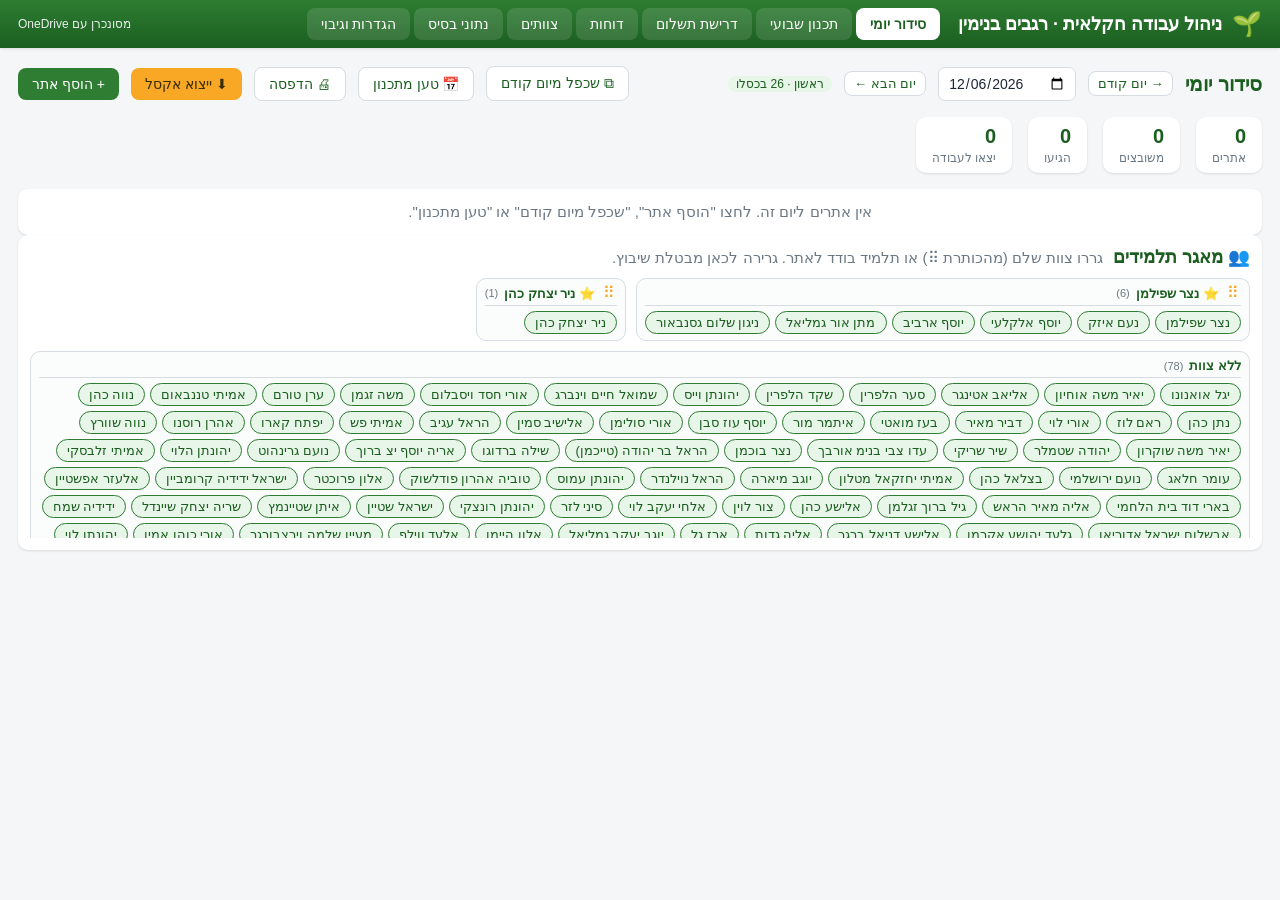
==== ניהול-חקלאות/index.html @ 9b1a7ad8 "Initial commit" ====
<!DOCTYPE html>
<html lang="he" dir="rtl">
<head>
  <meta charset="UTF-8" />
  <meta name="viewport" content="width=device-width, initial-scale=1.0" />
  <title>ניהול עבודה חקלאית — רגבים בנימין</title>
  <link rel="stylesheet" href="styles.css?v=5" />
</head>
<body>
  <header class="topbar no-print">
    <div class="brand">
      <span class="logo">🌱</span>
      <h1>ניהול עבודה חקלאית · רגבים בנימין</h1>
    </div>
    <nav class="tabs" id="tabs">
      <button data-tab="daily" class="active">סידור יומי</button>
      <button data-tab="weekly">תכנון שבועי</button>
      <button data-tab="billing">דרישת תשלום</button>
      <button data-tab="reports">דוחות</button>
      <button data-tab="teams">צוותים</button>
      <button data-tab="base">נתוני בסיס</button>
      <button data-tab="settings">הגדרות וגיבוי</button>
    </nav>
    <div class="status"><span id="saveStatus">נשמר מקומית</span></div>
  </header>

  <main id="view"></main>

  <!-- ספריות ומודולים (סקריפטים קלאסיים — עובד מ-file://) -->
  <script src="vendor/xlsx.full.min.js"></script>
  <script src="js/seed-data.js?v=5"></script>
  <script src="js/util.js?v=5"></script>
  <script src="js/store.js?v=5"></script>
  <script src="js/importExcel.js?v=5"></script>
  <script src="js/base.js?v=5"></script>
  <script src="js/weekly.js?v=5"></script>
  <script src="js/daily.js?v=5"></script>
  <script src="js/billing.js?v=5"></script>
  <script src="js/reports.js?v=5"></script>
  <script src="js/teams.js?v=5"></script>
  <script src="js/settings.js?v=5"></script>
  <script src="js/app.js?v=5"></script>
</body>
</html>
---- ניהול-חקלאות/styles.css ----
/* styles.css — עיצוב RTL לאפליקציית ניהול חקלאות */
:root {
  --green: #2e7d32;
  --green-dark: #1b5e20;
  --green-light: #e8f5e9;
  --accent: #f9a825;
  --bg: #f4f6f8;
  --card: #ffffff;
  --border: #d6dce1;
  --text: #1c2733;
  --muted: #6b7884;
  --danger: #c62828;
  --radius: 10px;
  --shadow: 0 1px 3px rgba(0,0,0,.08), 0 1px 2px rgba(0,0,0,.04);
}

* { box-sizing: border-box; }
html, body { margin: 0; padding: 0; }
body {
  font-family: "Segoe UI", "Rubik", Arial, sans-serif;
  background: var(--bg);
  color: var(--text);
  font-size: 15px;
  direction: rtl;
}

/* ---------- סרגל עליון ---------- */
.topbar {
  background: linear-gradient(180deg, var(--green), var(--green-dark));
  color: #fff;
  padding: 8px 18px;
  display: flex;
  align-items: center;
  gap: 18px;
  flex-wrap: wrap;
  box-shadow: var(--shadow);
}
.brand { display: flex; align-items: center; gap: 10px; }
.brand h1 { font-size: 18px; margin: 0; font-weight: 600; }
.logo { font-size: 24px; }
.tabs { display: flex; gap: 4px; flex: 1; flex-wrap: wrap; }
.tabs button {
  background: rgba(255,255,255,.12);
  color: #fff; border: 0; padding: 8px 14px;
  border-radius: 8px; cursor: pointer; font-size: 14px; font-family: inherit;
  transition: background .15s;
}
.tabs button:hover { background: rgba(255,255,255,.25); }
.tabs button.active { background: #fff; color: var(--green-dark); font-weight: 600; }
.status { font-size: 12px; opacity: .9; }

/* ---------- אזור תוכן ---------- */
main { padding: 18px; max-width: 1400px; margin: 0 auto; }
.page-head {
  display: flex; align-items: center; gap: 12px; flex-wrap: wrap; margin-bottom: 16px;
}
.page-head h2 { margin: 0; font-size: 20px; color: var(--green-dark); }
.spacer { flex: 1; }

/* ---------- כפתורים ---------- */
.btn {
  background: var(--green); color: #fff; border: 0; padding: 8px 14px;
  border-radius: 8px; cursor: pointer; font-size: 14px; font-family: inherit;
  display: inline-flex; align-items: center; gap: 6px; transition: filter .15s;
}
.btn:hover { filter: brightness(1.08); }
.btn.secondary { background: #fff; color: var(--green-dark); border: 1px solid var(--border); }
.btn.accent { background: var(--accent); color: #3a2e00; }
.btn.danger { background: #fff; color: var(--danger); border: 1px solid var(--danger); }
.btn.small { padding: 4px 9px; font-size: 13px; }
.btn:disabled { opacity: .5; cursor: not-allowed; }

/* ---------- טפסים ---------- */
input, select, textarea {
  font-family: inherit; font-size: 14px; padding: 7px 9px;
  border: 1px solid var(--border); border-radius: 7px; background: #fff; color: var(--text);
}
input:focus, select:focus, textarea:focus { outline: 2px solid var(--green-light); border-color: var(--green); }
label { font-size: 13px; color: var(--muted); display: block; margin-bottom: 3px; }
.field { margin-bottom: 10px; }
.row { display: flex; gap: 12px; flex-wrap: wrap; }
.row > .field { flex: 1; min-width: 140px; }

/* ---------- טבלאות ---------- */
table.grid { width: 100%; border-collapse: collapse; background: var(--card); border-radius: var(--radius); overflow: hidden; box-shadow: var(--shadow); }
table.grid th, table.grid td { padding: 8px 10px; border-bottom: 1px solid var(--border); text-align: right; }
table.grid th { background: var(--green-light); color: var(--green-dark); font-weight: 600; font-size: 13px; }
table.grid tr:hover td { background: #fafdfb; }
table.grid td.actions { white-space: nowrap; text-align: left; }
.muted { color: var(--muted); }
.center { text-align: center; }
.empty { padding: 30px; text-align: center; color: var(--muted); }

/* ---------- כרטיסים ---------- */
.card { background: var(--card); border-radius: var(--radius); box-shadow: var(--shadow); padding: 14px; }

/* ---------- תת-טאבים ---------- */
.subtabs { display: flex; gap: 6px; margin-bottom: 14px; flex-wrap: wrap; }
.subtabs button { background: #fff; border: 1px solid var(--border); padding: 7px 14px; border-radius: 20px; cursor: pointer; font-family: inherit; font-size: 14px; }
.subtabs button.active { background: var(--green); color: #fff; border-color: var(--green); }

/* ---------- מסך סידור יומי ---------- */
.day-board { display: flex; gap: 12px; overflow-x: auto; padding-bottom: 10px; align-items: flex-start; }
.site-card { background: var(--card); border-radius: var(--radius); box-shadow: var(--shadow); width: 270px; min-width: 270px; display: flex; flex-direction: column; border-top: 4px solid var(--green); }
.site-card .sc-head { padding: 10px; border-bottom: 1px solid var(--border); }
.site-card .sc-head h3 { margin: 0 0 6px; font-size: 16px; color: var(--green-dark); }
.site-card .sc-meta { font-size: 12px; color: var(--muted); line-height: 1.5; }
.site-card .sc-body { padding: 10px; }
.site-card .sc-students { list-style: none; margin: 6px 0; padding: 0; }
.site-card .sc-students li { display: flex; align-items: center; gap: 6px; padding: 4px 6px; border-radius: 6px; font-size: 13px; }
.site-card .sc-students li:hover { background: var(--green-light); }
.site-card .sc-students li.duty { background: #fff8e1; }
.site-card .sc-foot { margin-top: auto; padding: 8px 10px; border-top: 1px solid var(--border); font-size: 12px; background: #fafafa; border-radius: 0 0 var(--radius) var(--radius); }
.chk { display: inline-flex; gap: 3px; align-items: center; }
.pool { background: var(--card); border-radius: var(--radius); box-shadow: var(--shadow); padding: 12px; margin-bottom: 14px; }
.pool .chips { display: flex; flex-wrap: wrap; gap: 6px; margin-top: 8px; max-height: 160px; overflow-y: auto; }
.chip { background: var(--green-light); border: 1px solid var(--green); color: var(--green-dark); border-radius: 16px; padding: 3px 10px; font-size: 13px; cursor: grab; user-select: none; }
.chip.assigned { opacity: .35; }
.chip:active { cursor: grabbing; }

/* מאגר תלמידים מחולק לצוותים */
.pool { position: sticky; bottom: 0; }
.pool.drag-over { outline: 2px dashed var(--accent); outline-offset: -4px; }
.pool-groups { display: flex; flex-wrap: wrap; gap: 10px; margin-top: 10px; max-height: 260px; overflow-y: auto; }
.pool-group { border: 1px solid var(--border); border-radius: 10px; padding: 6px 8px; background: #fafdfb; min-width: 150px; }
.pg-head { display: flex; align-items: center; gap: 6px; margin-bottom: 5px; padding-bottom: 4px; border-bottom: 1px solid var(--border); }
.pg-head.all-assigned .pg-title { opacity: .45; }
.pg-title { font-weight: 600; color: var(--green-dark); font-size: 13px; }
.grip { cursor: grab; color: var(--accent); font-size: 16px; line-height: 1; padding: 0 2px; }
.grip:active { cursor: grabbing; }
.pg-chips { display: flex; flex-wrap: wrap; gap: 5px; }

/* הדגשת כרטיס אתר בזמן גרירה מעליו */
.site-card.drag-over { outline: 2px dashed var(--green); outline-offset: -3px; }
/* ראש צוות בתוך כרטיס אתר */
.site-card .sc-students li.leader { background: #fff8e1; font-weight: 600; }
.site-card .sc-students li[draggable] { cursor: grab; }
.tag { display: inline-block; background: var(--green-light); color: var(--green-dark); border-radius: 10px; padding: 1px 8px; font-size: 12px; }

/* ---------- תכנון שבועי ---------- */
.week-grid { display: grid; grid-template-columns: repeat(7, 1fr); gap: 8px; }
.week-day { background: var(--card); border-radius: var(--radius); box-shadow: var(--shadow); padding: 8px; min-height: 150px; display: flex; flex-direction: column; }
.week-day h4 { margin: 0 0 4px; font-size: 14px; color: var(--green-dark); }
.week-day .heb { font-size: 11px; color: var(--muted); margin-bottom: 6px; }
.plan-item { background: var(--green-light); border-radius: 6px; padding: 4px 6px; font-size: 12px; margin-bottom: 4px; position: relative; }
.plan-item .grp { font-weight: 700; color: var(--accent); }
.plan-item .x { position: absolute; left: 4px; top: 2px; cursor: pointer; color: var(--danger); font-size: 12px; }

/* ---------- סיכומים ---------- */
.totbar { display: flex; gap: 16px; flex-wrap: wrap; margin: 8px 0 16px; }
.totbar .t { background: var(--card); border-radius: var(--radius); box-shadow: var(--shadow); padding: 8px 16px; }
.totbar .t b { font-size: 20px; color: var(--green-dark); display: block; }
.totbar .t span { font-size: 12px; color: var(--muted); }

/* ---------- מודאל ---------- */
.modal-bg { position: fixed; inset: 0; background: rgba(0,0,0,.4); display: flex; align-items: center; justify-content: center; z-index: 100; }
.modal { background: #fff; border-radius: var(--radius); box-shadow: 0 10px 40px rgba(0,0,0,.3); width: min(560px, 92vw); max-height: 88vh; overflow-y: auto; }
.modal-head { padding: 14px 18px; border-bottom: 1px solid var(--border); display: flex; align-items: center; }
.modal-head h3 { margin: 0; font-size: 18px; color: var(--green-dark); }
.modal-head .x { margin-right: auto; cursor: pointer; font-size: 22px; color: var(--muted); background: none; border: 0; }
.modal-body { padding: 18px; }
.modal-foot { padding: 14px 18px; border-top: 1px solid var(--border); display: flex; gap: 8px; justify-content: flex-start; }

/* ---------- הדפסה ---------- */
@media print {
  .no-print, .topbar, .page-head .btn, .subtabs { display: none !important; }
  body { background: #fff; }
  main { padding: 0; max-width: 100%; }
  .day-board { display: flex; flex-wrap: wrap; overflow: visible; }
  .site-card { box-shadow: none; border: 1px solid #999; page-break-inside: avoid; width: 240px; min-width: 240px; }
  .week-grid { gap: 2px; }
  .week-day { box-shadow: none; border: 1px solid #999; }
  table.grid { box-shadow: none; }
  table.grid th, table.grid td { border: 1px solid #999; }
}
.print-only { display: none; }
@media print { .print-only { display: block; } }
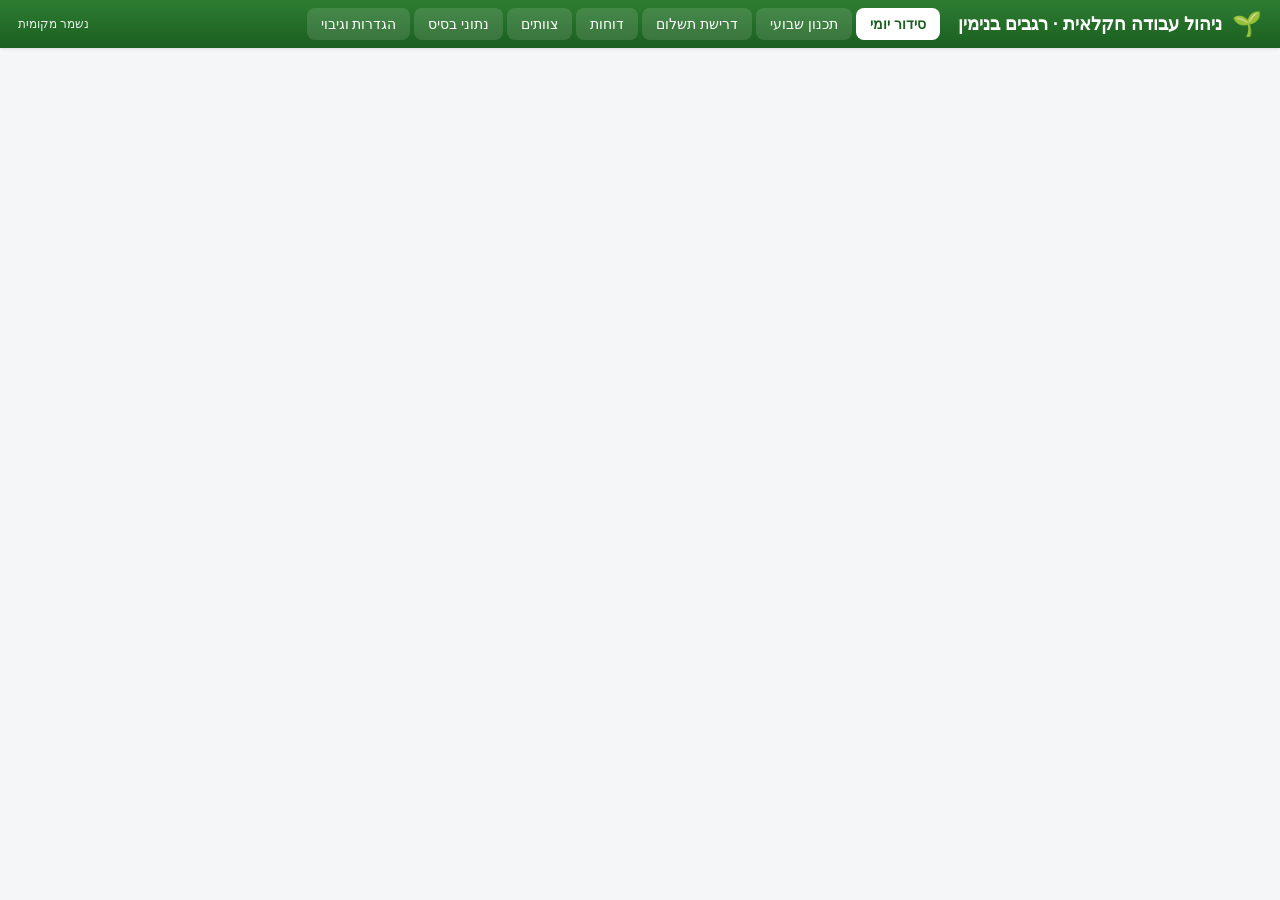
==== commit 738edd25: "Add grade-based background colors to students in daily view" ====
--- a/ניהול-חקלאות/index.html
+++ b/ניהול-חקלאות/index.html
@@ -4,7 +4,7 @@
   <meta charset="UTF-8" />
   <meta name="viewport" content="width=device-width, initial-scale=1.0" />
   <title>ניהול עבודה חקלאית — רגבים בנימין</title>
-  <link rel="stylesheet" href="styles.css?v=5" />
+  <link rel="stylesheet" href="styles.css?v=6" />
 </head>
 <body>
   <header class="topbar no-print">
@@ -34,7 +34,7 @@
   <script src="js/importExcel.js?v=5"></script>
   <script src="js/base.js?v=5"></script>
   <script src="js/weekly.js?v=5"></script>
-  <script src="js/daily.js?v=5"></script>
+  <script src="js/daily.js?v=6"></script>
   <script src="js/billing.js?v=5"></script>
   <script src="js/reports.js?v=5"></script>
   <script src="js/teams.js?v=5"></script>
--- a/ניהול-חקלאות/styles.css
+++ b/ניהול-חקלאות/styles.css
@@ -110,6 +110,10 @@
 .site-card .sc-students li { display: flex; align-items: center; gap: 6px; padding: 4px 6px; border-radius: 6px; font-size: 13px; }
 .site-card .sc-students li:hover { background: var(--green-light); }
 .site-card .sc-students li.duty { background: #fff8e1; }
+.site-card .sc-students li.grade-9  { background: #fff3cd !important; }
+.site-card .sc-students li.grade-10 { background: #d1ecf1 !important; }
+.site-card .sc-students li.grade-11 { background: #d4edda !important; }
+.site-card .sc-students li.grade-12 { background: #f8d7da !important; }
 .site-card .sc-foot { margin-top: auto; padding: 8px 10px; border-top: 1px solid var(--border); font-size: 12px; background: #fafafa; border-radius: 0 0 var(--radius) var(--radius); }
 .chk { display: inline-flex; gap: 3px; align-items: center; }
 .pool { background: var(--card); border-radius: var(--radius); box-shadow: var(--shadow); padding: 12px; margin-bottom: 14px; }
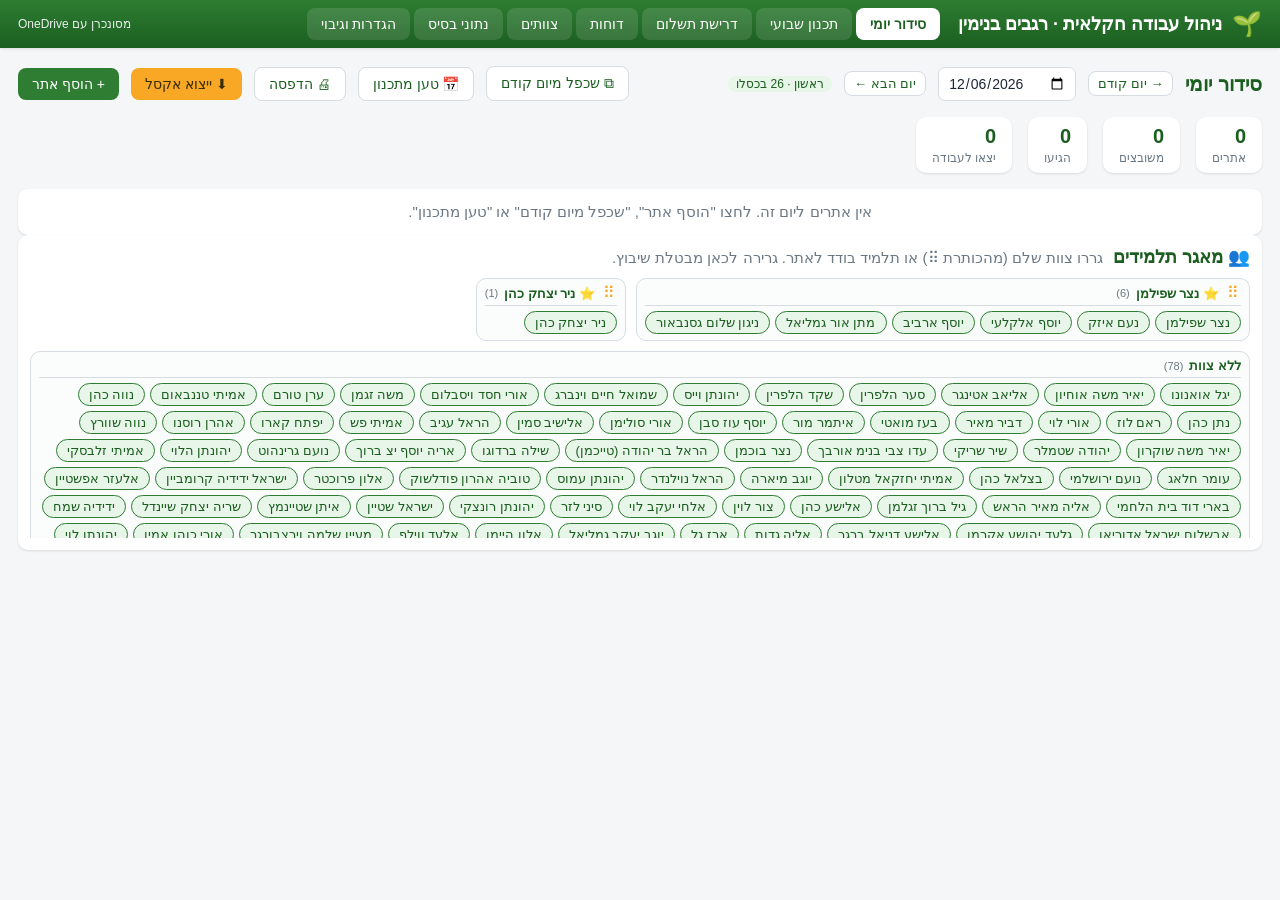
==== commit e7b32138: "סדר בריפו: שחזור האפליקציה החקלאית, הסרת עותק תקציב ישן, הוספת README - שוחזרה תיקיית ניהול-חקלאות מ" ====
--- a/ניהול-חקלאות/index.html
+++ b/ניהול-חקלאות/index.html
@@ -4,7 +4,7 @@
   <meta charset="UTF-8" />
   <meta name="viewport" content="width=device-width, initial-scale=1.0" />
   <title>ניהול עבודה חקלאית — רגבים בנימין</title>
-  <link rel="stylesheet" href="styles.css?v=6" />
+  <link rel="stylesheet" href="styles.css?v=5" />
 </head>
 <body>
   <header class="topbar no-print">
@@ -34,7 +34,7 @@
   <script src="js/importExcel.js?v=5"></script>
   <script src="js/base.js?v=5"></script>
   <script src="js/weekly.js?v=5"></script>
-  <script src="js/daily.js?v=6"></script>
+  <script src="js/daily.js?v=5"></script>
   <script src="js/billing.js?v=5"></script>
   <script src="js/reports.js?v=5"></script>
   <script src="js/teams.js?v=5"></script>
--- a/ניהול-חקלאות/styles.css
+++ b/ניהול-חקלאות/styles.css
@@ -110,10 +110,6 @@
 .site-card .sc-students li { display: flex; align-items: center; gap: 6px; padding: 4px 6px; border-radius: 6px; font-size: 13px; }
 .site-card .sc-students li:hover { background: var(--green-light); }
 .site-card .sc-students li.duty { background: #fff8e1; }
-.site-card .sc-students li.grade-9  { background: #fff3cd !important; }
-.site-card .sc-students li.grade-10 { background: #d1ecf1 !important; }
-.site-card .sc-students li.grade-11 { background: #d4edda !important; }
-.site-card .sc-students li.grade-12 { background: #f8d7da !important; }
 .site-card .sc-foot { margin-top: auto; padding: 8px 10px; border-top: 1px solid var(--border); font-size: 12px; background: #fafafa; border-radius: 0 0 var(--radius) var(--radius); }
 .chk { display: inline-flex; gap: 3px; align-items: center; }
 .pool { background: var(--card); border-radius: var(--radius); box-shadow: var(--shadow); padding: 12px; margin-bottom: 14px; }
